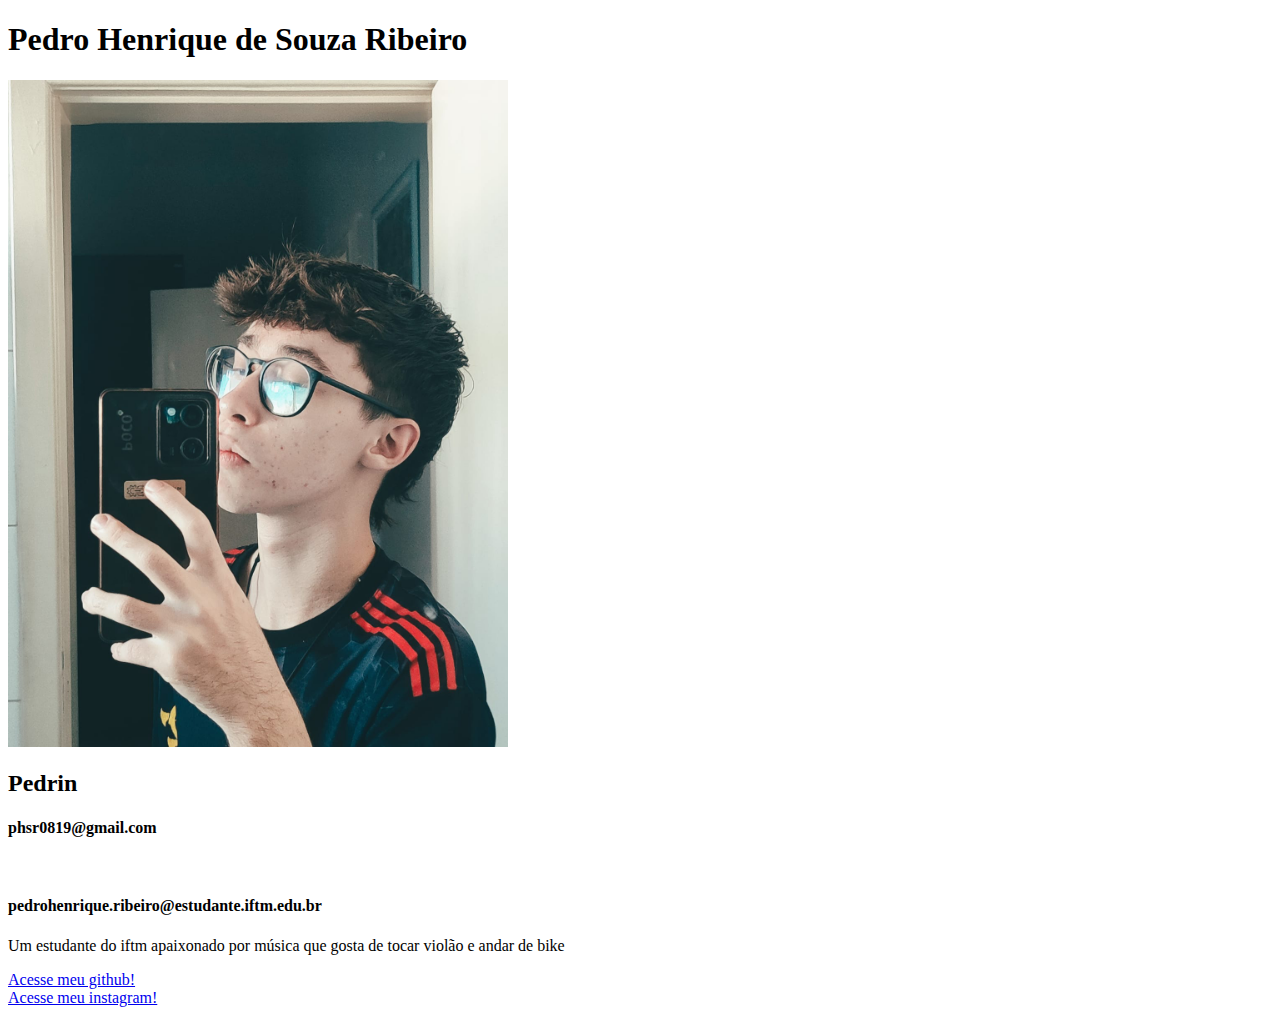
==== index.html @ d9fc0262 "Add files via upload" ====
<!DOCTYPE html>
<html lang="en">
<head>
    <meta charset="UTF-8">
    <meta name="viewport" content="width=device-width, initial-scale=1.0">
    <title>Pedro</title>
</head>
<body>
    
    <h1>Pedro Henrique de Souza Ribeiro</h1>

    <img src="Img/Imagem do WhatsApp de 2024-07-07 à(s) 13.24.51_1e205ceb.jpg" alt="Foto de Pedro" width="500px">

    <h2>Pedrin</h2>

    <h4>phsr0819@gmail.com</h4><br>
    <h4>pedrohenrique.ribeiro@estudante.iftm.edu.br</h4>

    <p>Um estudante do iftm apaixonado por música que gosta de tocar violão e andar de bike</p>

    <a href="https://github.com/ppedrinm" target="_blank">Acesse meu github!</a><br>

    <a href="https://www.instagram.com/zz.ppedrinm?igsh=MWJjbHI1bjN2Z2RrOQ==" target="_blank">Acesse meu instagram!</a>

</body>
</html>
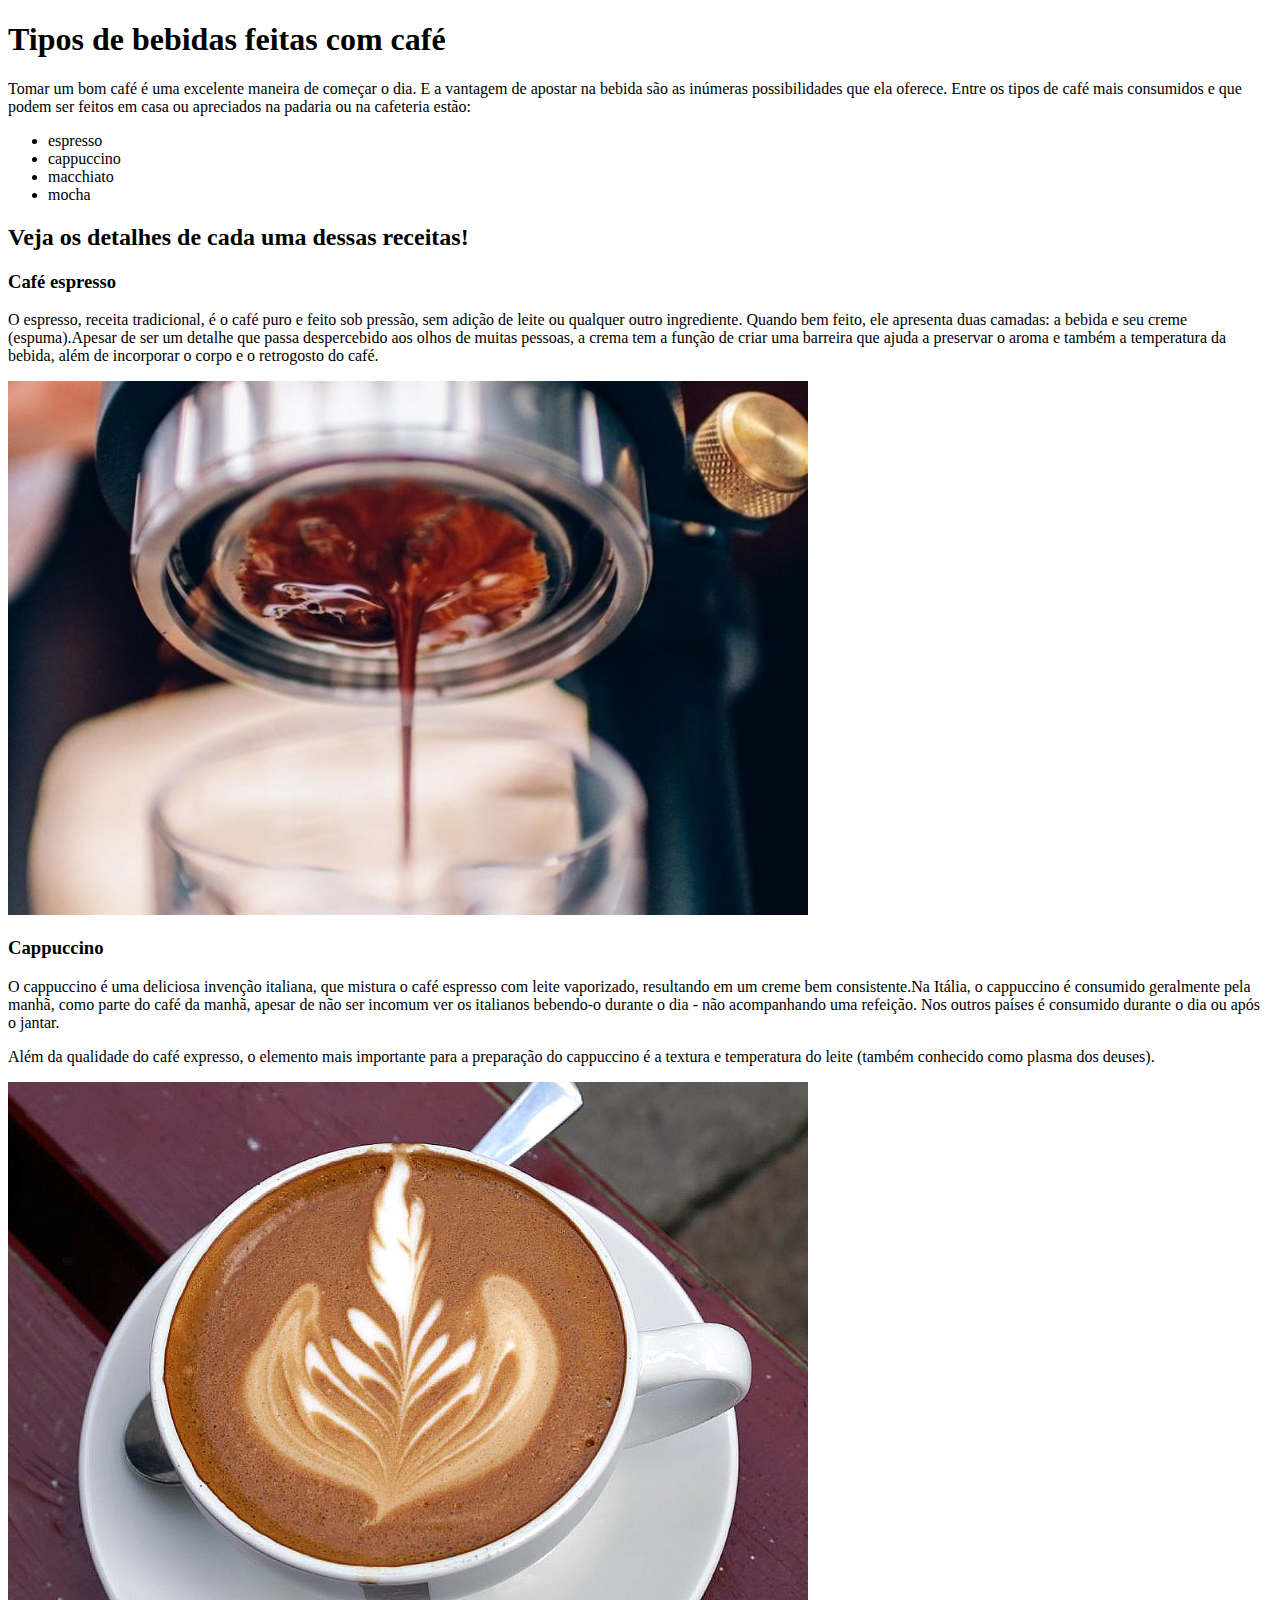
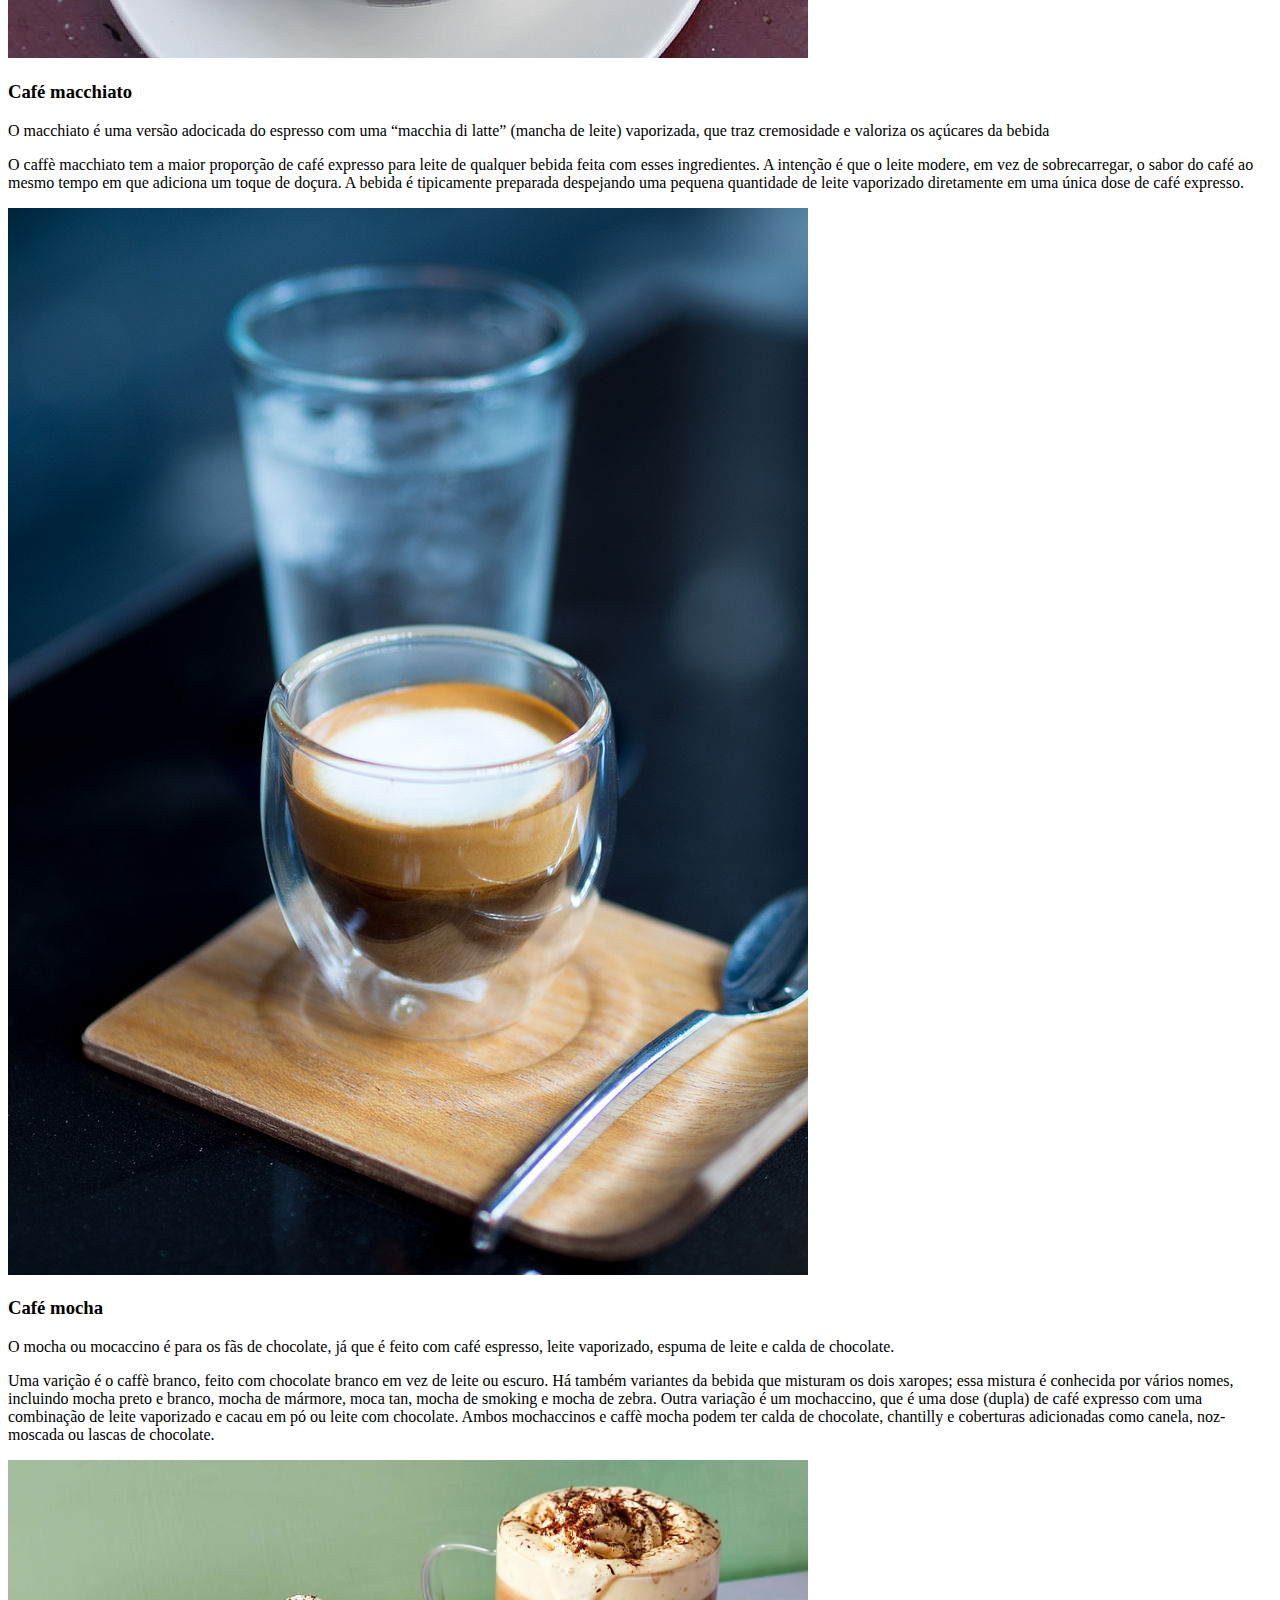
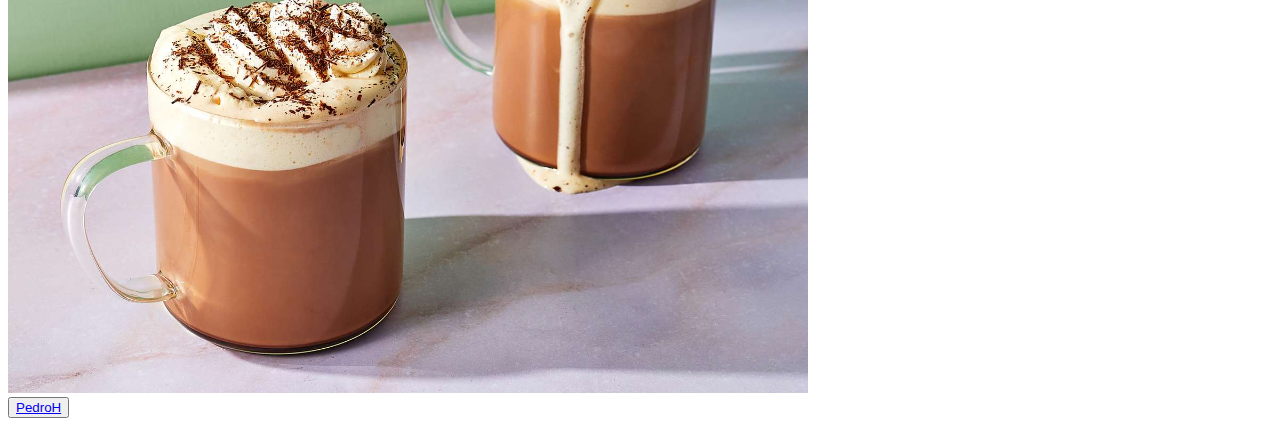
==== commit 31e6bc4d: "Add files via upload" ====
--- a/index.html
+++ b/index.html
@@ -1,26 +1,79 @@
 <!DOCTYPE html>
-<html lang="en">
+<html lang="PT-BR">
 <head>
     <meta charset="UTF-8">
     <meta name="viewport" content="width=device-width, initial-scale=1.0">
-    <title>Pedro</title>
+    <title>Bebidas feitas com café</title>
+
+    <!--Essa página foi criada utilizando como base o conteúdo do artigo do site: https://www.mokaclube.com.br/blog/quais-os-tipos-de-cafe/ 
+Autor: MokaClube. 27 de setembro de 2019 
+Outras referencias: https://pt.wikipedia.org/wiki/Cappuccino
+-->
+<link rel="stylesheet" href="style.css">
 </head>
 <body>
+    <div class="conteudo-topo">
+    <h1 class="conteudo-titulo">Tipos de bebidas feitas com café</h1>
+    <p class="p1">Tomar um bom café é uma excelente maneira de começar o dia. E a vantagem de apostar na bebida são as inúmeras possibilidades que ela oferece.
+
+    Entre os tipos de café mais consumidos e que podem ser feitos em casa ou apreciados na padaria ou na cafeteria estão:</p>
+
+    <ul>
+        <li>espresso</li>
+        <li>cappuccino</li>
+        <li>macchiato</li>
+        <li>mocha</li>
+    </ul>
+    </div>
+
+    <div class="conteudo-principal">
+        <h2 class="conteudo-titulo-2">Veja os detalhes de cada uma dessas receitas!</h2>
+        
+        <div class="bebida-1">
+            
+            <h3 class="margem-t">Café espresso</h3>
+            <p class="margem">O espresso, receita tradicional, é o café puro e feito sob pressão, sem adição de leite ou qualquer outro ingrediente. Quando bem feito, ele apresenta duas camadas: a bebida e seu creme (espuma).Apesar de ser um detalhe que passa despercebido aos olhos de muitas pessoas, a crema tem a função de criar uma barreira que ajuda a preservar o aroma e também a temperatura da bebida, além de incorporar o corpo e o retrogosto do café.</p>
+
+            <img src="img/espresso.jpg" alt="espresso saindo da máquina" width="800px">
+
+        </div>
+
+        <div class="bebida-2">
+            <h3 class="margem-t">Cappuccino</h3>
+            <p class="margem">O cappuccino é uma deliciosa invenção italiana, que mistura o café espresso com leite vaporizado, resultando em um creme bem consistente.Na Itália, o cappuccino é consumido geralmente pela manhã, como parte do café da manhã, apesar de não ser incomum ver os italianos bebendo-o durante o dia - não acompanhando uma refeição. Nos outros países é consumido durante o dia ou após o jantar.</p>
+            <p class="margem">Além da qualidade do café expresso, o elemento mais importante para a preparação do cappuccino é a textura e temperatura do leite (também conhecido como plasma dos deuses).</p>
+
+            <img src="img/Latte_art.jpg" alt="cappucino com latte art" width="800px">
+
+
+        </div>
+
+        <div class="bebida-3">
+            <h3 class="margem-t">Café macchiato
+            </h3>
+            <p class="margem">O macchiato é uma versão adocicada do espresso com uma “macchia di latte” (mancha de leite) vaporizada, que traz cremosidade e valoriza os açúcares da bebida</p>
+            <p class="margem">O caffè macchiato tem a maior proporção de café expresso para leite de qualquer bebida feita com esses ingredientes. A intenção é que o leite modere, em vez de sobrecarregar, o sabor do café ao mesmo tempo em que adiciona um toque de doçura. A bebida é tipicamente preparada despejando uma pequena quantidade de leite vaporizado diretamente em uma única dose de café expresso.</p>
+
+            <img src="img/macchiato.jpg" alt="macchiato" width="800px">
+
+        </div>
+
+        <div class="bebida-4">
+            <h3 class="margem-t">Café mocha
+            </h3>
+            <p class="margem">O mocha ou mocaccino é para os fãs de chocolate, já que é feito com café espresso, leite vaporizado, espuma de leite e calda de chocolate.</p>
+            <p class="margem">Uma varição é o caffè branco, feito com chocolate branco em vez de leite ou escuro. Há também variantes da bebida que misturam os dois xaropes; essa mistura é conhecida por vários nomes, incluindo mocha preto e branco, mocha de mármore, moca tan, mocha de smoking e mocha de zebra.
+
+                Outra variação é um mochaccino, que é uma dose (dupla) de café expresso com uma combinação de leite vaporizado e cacau em pó ou leite com chocolate. Ambos mochaccinos e caffè mocha podem ter calda de chocolate, chantilly e coberturas adicionadas como canela, noz-moscada ou lascas de chocolate.</p>
+
+            <img src="img/mocha.jpg" alt="mocha" width="800px">
+
+        </div>
+    </div>
+    <footer>
+        
+        <button class="button"><a href="Pedro-main/Perfil.html">PedroH</a></button>
     
-    <h1>Pedro Henrique de Souza Ribeiro</h1>
-
-    <img src="Img/Imagem do WhatsApp de 2024-07-07 à(s) 13.24.51_1e205ceb.jpg" alt="Foto de Pedro" width="500px">
-
-    <h2>Pedrin</h2>
-
-    <h4>phsr0819@gmail.com</h4><br>
-    <h4>pedrohenrique.ribeiro@estudante.iftm.edu.br</h4>
-
-    <p>Um estudante do iftm apaixonado por música que gosta de tocar violão e andar de bike</p>
-
-    <a href="https://github.com/ppedrinm" target="_blank">Acesse meu github!</a><br>
-
-    <a href="https://www.instagram.com/zz.ppedrinm?igsh=MWJjbHI1bjN2Z2RrOQ==" target="_blank">Acesse meu instagram!</a>
-
+    </footer>
 </body>
 </html>